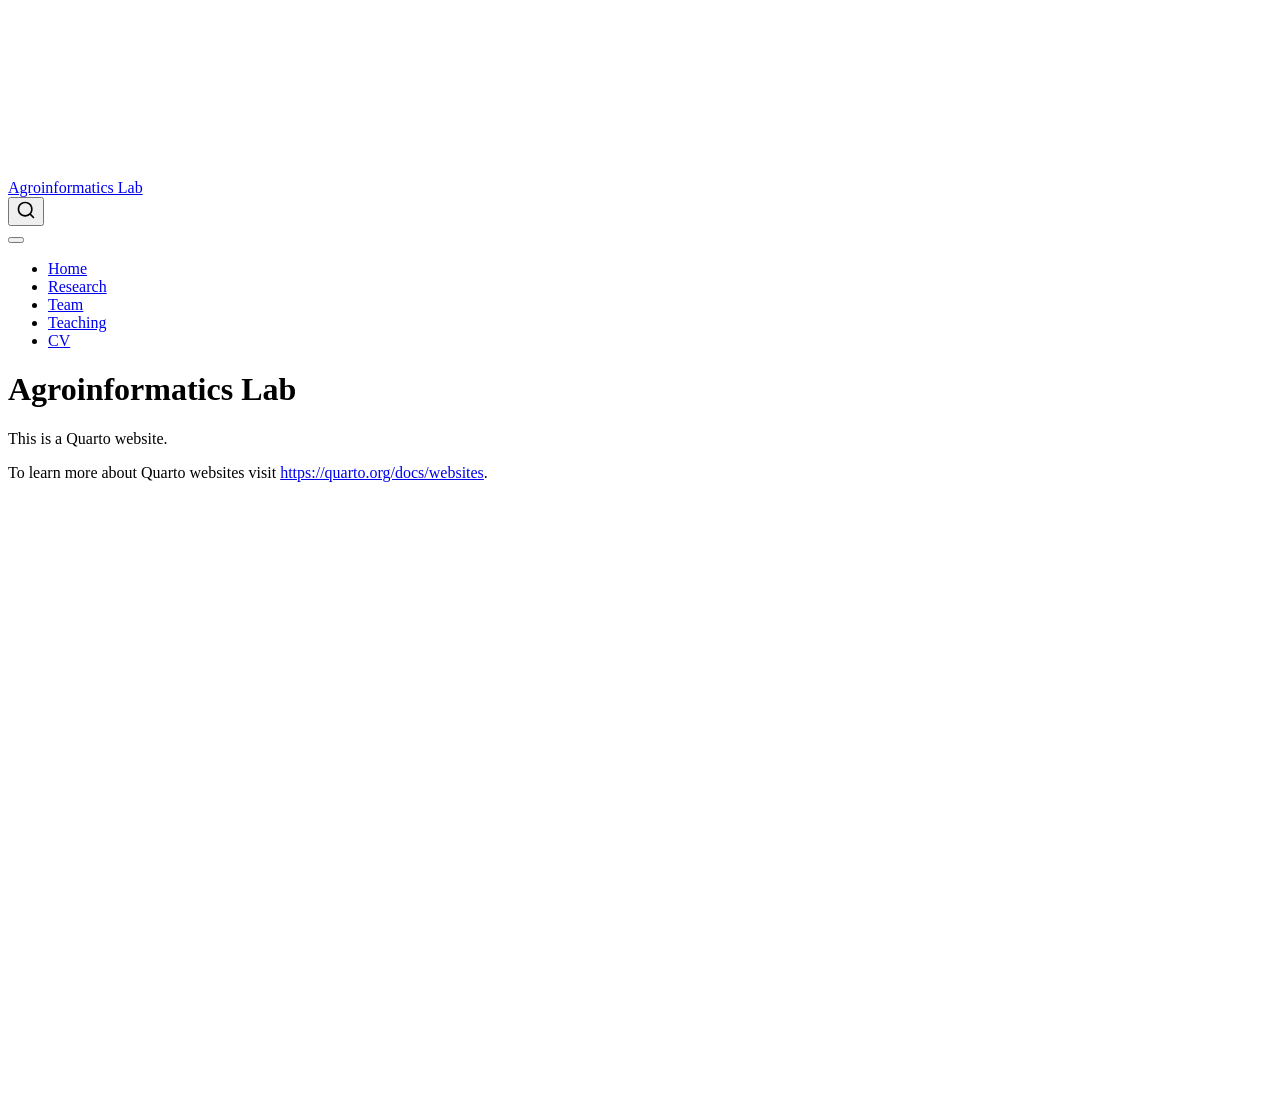
==== docs/index.html @ c08dc845 "Initial clean deployment" ====
<!DOCTYPE html>
<html xmlns="http://www.w3.org/1999/xhtml" lang="en" xml:lang="en"><head>

<meta charset="utf-8">
<meta name="generator" content="quarto-1.8.27">

<meta name="viewport" content="width=device-width, initial-scale=1.0, user-scalable=yes">


<title>Agroinformatics Lab</title>
<style>
code{white-space: pre-wrap;}
span.smallcaps{font-variant: small-caps;}
div.columns{display: flex; gap: min(4vw, 1.5em);}
div.column{flex: auto; overflow-x: auto;}
div.hanging-indent{margin-left: 1.5em; text-indent: -1.5em;}
ul.task-list{list-style: none;}
ul.task-list li input[type="checkbox"] {
  width: 0.8em;
  margin: 0 0.8em 0.2em -1em; /* quarto-specific, see https://github.com/quarto-dev/quarto-cli/issues/4556 */ 
  vertical-align: middle;
}
</style>


<script src="site_libs/quarto-nav/quarto-nav.js"></script>
<script src="site_libs/quarto-nav/headroom.min.js"></script>
<script src="site_libs/clipboard/clipboard.min.js"></script>
<script src="site_libs/quarto-search/autocomplete.umd.js"></script>
<script src="site_libs/quarto-search/fuse.min.js"></script>
<script src="site_libs/quarto-search/quarto-search.js"></script>
<meta name="quarto:offset" content="./">
<script src="site_libs/quarto-html/quarto.js" type="module"></script>
<script src="site_libs/quarto-html/tabsets/tabsets.js" type="module"></script>
<script src="site_libs/quarto-html/axe/axe-check.js" type="module"></script>
<script src="site_libs/quarto-html/popper.min.js"></script>
<script src="site_libs/quarto-html/tippy.umd.min.js"></script>
<script src="site_libs/quarto-html/anchor.min.js"></script>
<link href="site_libs/quarto-html/tippy.css" rel="stylesheet">
<link href="site_libs/quarto-html/quarto-syntax-highlighting-ed96de9b727972fe78a7b5d16c58bf87.css" rel="stylesheet" id="quarto-text-highlighting-styles">
<script src="site_libs/bootstrap/bootstrap.min.js"></script>
<link href="site_libs/bootstrap/bootstrap-icons.css" rel="stylesheet">
<link href="site_libs/bootstrap/bootstrap-5b4ad623e5705c0698d39aec6f10cf02.min.css" rel="stylesheet" append-hash="true" id="quarto-bootstrap" data-mode="light">
<script id="quarto-search-options" type="application/json">{
  "location": "navbar",
  "copy-button": false,
  "collapse-after": 3,
  "panel-placement": "end",
  "type": "overlay",
  "limit": 50,
  "keyboard-shortcut": [
    "f",
    "/",
    "s"
  ],
  "show-item-context": false,
  "language": {
    "search-no-results-text": "No results",
    "search-matching-documents-text": "matching documents",
    "search-copy-link-title": "Copy link to search",
    "search-hide-matches-text": "Hide additional matches",
    "search-more-match-text": "more match in this document",
    "search-more-matches-text": "more matches in this document",
    "search-clear-button-title": "Clear",
    "search-text-placeholder": "",
    "search-detached-cancel-button-title": "Cancel",
    "search-submit-button-title": "Submit",
    "search-label": "Search"
  }
}</script>
<style>html{ scroll-behavior: smooth; }</style>


</head>

<body class="nav-fixed fullcontent quarto-light">

<div id="quarto-search-results"></div>
  <header id="quarto-header" class="headroom fixed-top">
    <nav class="navbar navbar-expand-lg " data-bs-theme="dark">
      <div class="navbar-container container-fluid">
      <div class="navbar-brand-container mx-auto">
    <a class="navbar-brand" href="./index.html">
    <span class="navbar-title">Agroinformatics Lab</span>
    </a>
  </div>
            <div id="quarto-search" class="" title="Search"></div>
          <button class="navbar-toggler" type="button" data-bs-toggle="collapse" data-bs-target="#navbarCollapse" aria-controls="navbarCollapse" role="menu" aria-expanded="false" aria-label="Toggle navigation" onclick="if (window.quartoToggleHeadroom) { window.quartoToggleHeadroom(); }">
  <span class="navbar-toggler-icon"></span>
</button>
          <div class="collapse navbar-collapse" id="navbarCollapse">
            <ul class="navbar-nav navbar-nav-scroll me-auto">
  <li class="nav-item">
    <a class="nav-link active" href="./index.html" aria-current="page"> 
<span class="menu-text">Home</span></a>
  </li>  
  <li class="nav-item">
    <a class="nav-link" href="./research/index.qmd"> 
<span class="menu-text">Research</span></a>
  </li>  
  <li class="nav-item">
    <a class="nav-link" href="./team/index.html"> 
<span class="menu-text">Team</span></a>
  </li>  
  <li class="nav-item">
    <a class="nav-link" href="./teaching/index.qmd"> 
<span class="menu-text">Teaching</span></a>
  </li>  
  <li class="nav-item">
    <a class="nav-link" href="https://agroinformatics.github.io/cv_NFM/"> 
<span class="menu-text">CV</span></a>
  </li>  
</ul>
          </div> <!-- /navcollapse -->
            <div class="quarto-navbar-tools">
</div>
      </div> <!-- /container-fluid -->
    </nav>
</header>
<!-- content -->
<div id="quarto-content" class="quarto-container page-columns page-rows-contents page-layout-article page-navbar">
<!-- sidebar -->
<!-- margin-sidebar -->
    
<!-- main -->
<main class="content" id="quarto-document-content">

<header id="title-block-header" class="quarto-title-block default">
<div class="quarto-title">
<h1 class="title">Agroinformatics Lab</h1>
</div>



<div class="quarto-title-meta">

    
  
    
  </div>
  


</header>


<p>This is a Quarto website.</p>
<p>To learn more about Quarto websites visit <a href="https://quarto.org/docs/websites" class="uri">https://quarto.org/docs/websites</a>.</p>



</main> <!-- /main -->
<script id="quarto-html-after-body" type="application/javascript">
  window.document.addEventListener("DOMContentLoaded", function (event) {
    const icon = "";
    const anchorJS = new window.AnchorJS();
    anchorJS.options = {
      placement: 'right',
      icon: icon
    };
    anchorJS.add('.anchored');
    const isCodeAnnotation = (el) => {
      for (const clz of el.classList) {
        if (clz.startsWith('code-annotation-')) {                     
          return true;
        }
      }
      return false;
    }
    const onCopySuccess = function(e) {
      // button target
      const button = e.trigger;
      // don't keep focus
      button.blur();
      // flash "checked"
      button.classList.add('code-copy-button-checked');
      var currentTitle = button.getAttribute("title");
      button.setAttribute("title", "Copied!");
      let tooltip;
      if (window.bootstrap) {
        button.setAttribute("data-bs-toggle", "tooltip");
        button.setAttribute("data-bs-placement", "left");
        button.setAttribute("data-bs-title", "Copied!");
        tooltip = new bootstrap.Tooltip(button, 
          { trigger: "manual", 
            customClass: "code-copy-button-tooltip",
            offset: [0, -8]});
        tooltip.show();    
      }
      setTimeout(function() {
        if (tooltip) {
          tooltip.hide();
          button.removeAttribute("data-bs-title");
          button.removeAttribute("data-bs-toggle");
          button.removeAttribute("data-bs-placement");
        }
        button.setAttribute("title", currentTitle);
        button.classList.remove('code-copy-button-checked');
      }, 1000);
      // clear code selection
      e.clearSelection();
    }
    const getTextToCopy = function(trigger) {
      const outerScaffold = trigger.parentElement.cloneNode(true);
      const codeEl = outerScaffold.querySelector('code');
      for (const childEl of codeEl.children) {
        if (isCodeAnnotation(childEl)) {
          childEl.remove();
        }
      }
      return codeEl.innerText;
    }
    const clipboard = new window.ClipboardJS('.code-copy-button:not([data-in-quarto-modal])', {
      text: getTextToCopy
    });
    clipboard.on('success', onCopySuccess);
    if (window.document.getElementById('quarto-embedded-source-code-modal')) {
      const clipboardModal = new window.ClipboardJS('.code-copy-button[data-in-quarto-modal]', {
        text: getTextToCopy,
        container: window.document.getElementById('quarto-embedded-source-code-modal')
      });
      clipboardModal.on('success', onCopySuccess);
    }
      var localhostRegex = new RegExp(/^(?:http|https):\/\/localhost\:?[0-9]*\//);
      var mailtoRegex = new RegExp(/^mailto:/);
        var filterRegex = new RegExp("https:\/\/agroinformatics\.github\.io\/agroinformatics\/");
      var isInternal = (href) => {
          return filterRegex.test(href) || localhostRegex.test(href) || mailtoRegex.test(href);
      }
      // Inspect non-navigation links and adorn them if external
     var links = window.document.querySelectorAll('a[href]:not(.nav-link):not(.navbar-brand):not(.toc-action):not(.sidebar-link):not(.sidebar-item-toggle):not(.pagination-link):not(.no-external):not([aria-hidden]):not(.dropdown-item):not(.quarto-navigation-tool):not(.about-link)');
      for (var i=0; i<links.length; i++) {
        const link = links[i];
        if (!isInternal(link.href)) {
          // undo the damage that might have been done by quarto-nav.js in the case of
          // links that we want to consider external
          if (link.dataset.originalHref !== undefined) {
            link.href = link.dataset.originalHref;
          }
        }
      }
    function tippyHover(el, contentFn, onTriggerFn, onUntriggerFn) {
      const config = {
        allowHTML: true,
        maxWidth: 500,
        delay: 100,
        arrow: false,
        appendTo: function(el) {
            return el.parentElement;
        },
        interactive: true,
        interactiveBorder: 10,
        theme: 'quarto',
        placement: 'bottom-start',
      };
      if (contentFn) {
        config.content = contentFn;
      }
      if (onTriggerFn) {
        config.onTrigger = onTriggerFn;
      }
      if (onUntriggerFn) {
        config.onUntrigger = onUntriggerFn;
      }
      window.tippy(el, config); 
    }
    const noterefs = window.document.querySelectorAll('a[role="doc-noteref"]');
    for (var i=0; i<noterefs.length; i++) {
      const ref = noterefs[i];
      tippyHover(ref, function() {
        // use id or data attribute instead here
        let href = ref.getAttribute('data-footnote-href') || ref.getAttribute('href');
        try { href = new URL(href).hash; } catch {}
        const id = href.replace(/^#\/?/, "");
        const note = window.document.getElementById(id);
        if (note) {
          return note.innerHTML;
        } else {
          return "";
        }
      });
    }
    const xrefs = window.document.querySelectorAll('a.quarto-xref');
    const processXRef = (id, note) => {
      // Strip column container classes
      const stripColumnClz = (el) => {
        el.classList.remove("page-full", "page-columns");
        if (el.children) {
          for (const child of el.children) {
            stripColumnClz(child);
          }
        }
      }
      stripColumnClz(note)
      if (id === null || id.startsWith('sec-')) {
        // Special case sections, only their first couple elements
        const container = document.createElement("div");
        if (note.children && note.children.length > 2) {
          container.appendChild(note.children[0].cloneNode(true));
          for (let i = 1; i < note.children.length; i++) {
            const child = note.children[i];
            if (child.tagName === "P" && child.innerText === "") {
              continue;
            } else {
              container.appendChild(child.cloneNode(true));
              break;
            }
          }
          if (window.Quarto?.typesetMath) {
            window.Quarto.typesetMath(container);
          }
          return container.innerHTML
        } else {
          if (window.Quarto?.typesetMath) {
            window.Quarto.typesetMath(note);
          }
          return note.innerHTML;
        }
      } else {
        // Remove any anchor links if they are present
        const anchorLink = note.querySelector('a.anchorjs-link');
        if (anchorLink) {
          anchorLink.remove();
        }
        if (window.Quarto?.typesetMath) {
          window.Quarto.typesetMath(note);
        }
        if (note.classList.contains("callout")) {
          return note.outerHTML;
        } else {
          return note.innerHTML;
        }
      }
    }
    for (var i=0; i<xrefs.length; i++) {
      const xref = xrefs[i];
      tippyHover(xref, undefined, function(instance) {
        instance.disable();
        let url = xref.getAttribute('href');
        let hash = undefined; 
        if (url.startsWith('#')) {
          hash = url;
        } else {
          try { hash = new URL(url).hash; } catch {}
        }
        if (hash) {
          const id = hash.replace(/^#\/?/, "");
          const note = window.document.getElementById(id);
          if (note !== null) {
            try {
              const html = processXRef(id, note.cloneNode(true));
              instance.setContent(html);
            } finally {
              instance.enable();
              instance.show();
            }
          } else {
            // See if we can fetch this
            fetch(url.split('#')[0])
            .then(res => res.text())
            .then(html => {
              const parser = new DOMParser();
              const htmlDoc = parser.parseFromString(html, "text/html");
              const note = htmlDoc.getElementById(id);
              if (note !== null) {
                const html = processXRef(id, note);
                instance.setContent(html);
              } 
            }).finally(() => {
              instance.enable();
              instance.show();
            });
          }
        } else {
          // See if we can fetch a full url (with no hash to target)
          // This is a special case and we should probably do some content thinning / targeting
          fetch(url)
          .then(res => res.text())
          .then(html => {
            const parser = new DOMParser();
            const htmlDoc = parser.parseFromString(html, "text/html");
            const note = htmlDoc.querySelector('main.content');
            if (note !== null) {
              // This should only happen for chapter cross references
              // (since there is no id in the URL)
              // remove the first header
              if (note.children.length > 0 && note.children[0].tagName === "HEADER") {
                note.children[0].remove();
              }
              const html = processXRef(null, note);
              instance.setContent(html);
            } 
          }).finally(() => {
            instance.enable();
            instance.show();
          });
        }
      }, function(instance) {
      });
    }
        let selectedAnnoteEl;
        const selectorForAnnotation = ( cell, annotation) => {
          let cellAttr = 'data-code-cell="' + cell + '"';
          let lineAttr = 'data-code-annotation="' +  annotation + '"';
          const selector = 'span[' + cellAttr + '][' + lineAttr + ']';
          return selector;
        }
        const selectCodeLines = (annoteEl) => {
          const doc = window.document;
          const targetCell = annoteEl.getAttribute("data-target-cell");
          const targetAnnotation = annoteEl.getAttribute("data-target-annotation");
          const annoteSpan = window.document.querySelector(selectorForAnnotation(targetCell, targetAnnotation));
          const lines = annoteSpan.getAttribute("data-code-lines").split(",");
          const lineIds = lines.map((line) => {
            return targetCell + "-" + line;
          })
          let top = null;
          let height = null;
          let parent = null;
          if (lineIds.length > 0) {
              //compute the position of the single el (top and bottom and make a div)
              const el = window.document.getElementById(lineIds[0]);
              top = el.offsetTop;
              height = el.offsetHeight;
              parent = el.parentElement.parentElement;
            if (lineIds.length > 1) {
              const lastEl = window.document.getElementById(lineIds[lineIds.length - 1]);
              const bottom = lastEl.offsetTop + lastEl.offsetHeight;
              height = bottom - top;
            }
            if (top !== null && height !== null && parent !== null) {
              // cook up a div (if necessary) and position it 
              let div = window.document.getElementById("code-annotation-line-highlight");
              if (div === null) {
                div = window.document.createElement("div");
                div.setAttribute("id", "code-annotation-line-highlight");
                div.style.position = 'absolute';
                parent.appendChild(div);
              }
              div.style.top = top - 2 + "px";
              div.style.height = height + 4 + "px";
              div.style.left = 0;
              let gutterDiv = window.document.getElementById("code-annotation-line-highlight-gutter");
              if (gutterDiv === null) {
                gutterDiv = window.document.createElement("div");
                gutterDiv.setAttribute("id", "code-annotation-line-highlight-gutter");
                gutterDiv.style.position = 'absolute';
                const codeCell = window.document.getElementById(targetCell);
                const gutter = codeCell.querySelector('.code-annotation-gutter');
                gutter.appendChild(gutterDiv);
              }
              gutterDiv.style.top = top - 2 + "px";
              gutterDiv.style.height = height + 4 + "px";
            }
            selectedAnnoteEl = annoteEl;
          }
        };
        const unselectCodeLines = () => {
          const elementsIds = ["code-annotation-line-highlight", "code-annotation-line-highlight-gutter"];
          elementsIds.forEach((elId) => {
            const div = window.document.getElementById(elId);
            if (div) {
              div.remove();
            }
          });
          selectedAnnoteEl = undefined;
        };
          // Handle positioning of the toggle
      window.addEventListener(
        "resize",
        throttle(() => {
          elRect = undefined;
          if (selectedAnnoteEl) {
            selectCodeLines(selectedAnnoteEl);
          }
        }, 10)
      );
      function throttle(fn, ms) {
      let throttle = false;
      let timer;
        return (...args) => {
          if(!throttle) { // first call gets through
              fn.apply(this, args);
              throttle = true;
          } else { // all the others get throttled
              if(timer) clearTimeout(timer); // cancel #2
              timer = setTimeout(() => {
                fn.apply(this, args);
                timer = throttle = false;
              }, ms);
          }
        };
      }
        // Attach click handler to the DT
        const annoteDls = window.document.querySelectorAll('dt[data-target-cell]');
        for (const annoteDlNode of annoteDls) {
          annoteDlNode.addEventListener('click', (event) => {
            const clickedEl = event.target;
            if (clickedEl !== selectedAnnoteEl) {
              unselectCodeLines();
              const activeEl = window.document.querySelector('dt[data-target-cell].code-annotation-active');
              if (activeEl) {
                activeEl.classList.remove('code-annotation-active');
              }
              selectCodeLines(clickedEl);
              clickedEl.classList.add('code-annotation-active');
            } else {
              // Unselect the line
              unselectCodeLines();
              clickedEl.classList.remove('code-annotation-active');
            }
          });
        }
    const findCites = (el) => {
      const parentEl = el.parentElement;
      if (parentEl) {
        const cites = parentEl.dataset.cites;
        if (cites) {
          return {
            el,
            cites: cites.split(' ')
          };
        } else {
          return findCites(el.parentElement)
        }
      } else {
        return undefined;
      }
    };
    var bibliorefs = window.document.querySelectorAll('a[role="doc-biblioref"]');
    for (var i=0; i<bibliorefs.length; i++) {
      const ref = bibliorefs[i];
      const citeInfo = findCites(ref);
      if (citeInfo) {
        tippyHover(citeInfo.el, function() {
          var popup = window.document.createElement('div');
          citeInfo.cites.forEach(function(cite) {
            var citeDiv = window.document.createElement('div');
            citeDiv.classList.add('hanging-indent');
            citeDiv.classList.add('csl-entry');
            var biblioDiv = window.document.getElementById('ref-' + cite);
            if (biblioDiv) {
              citeDiv.innerHTML = biblioDiv.innerHTML;
            }
            popup.appendChild(citeDiv);
          });
          return popup.innerHTML;
        });
      }
    }
  });
  </script>
</div> <!-- /content -->




<script src="site_libs/quarto-html/zenscroll-min.js"></script>
</body></html>
---- docs/site_libs/quarto-html/tippy.css ----
.tippy-box[data-animation=fade][data-state=hidden]{opacity:0}[data-tippy-root]{max-width:calc(100vw - 10px)}.tippy-box{position:relative;background-color:#333;color:#fff;border-radius:4px;font-size:14px;line-height:1.4;white-space:normal;outline:0;transition-property:transform,visibility,opacity}.tippy-box[data-placement^=top]>.tippy-arrow{bottom:0}.tippy-box[data-placement^=top]>.tippy-arrow:before{bottom:-7px;left:0;border-width:8px 8px 0;border-top-color:initial;transform-origin:center top}.tippy-box[data-placement^=bottom]>.tippy-arrow{top:0}.tippy-box[data-placement^=bottom]>.tippy-arrow:before{top:-7px;left:0;border-width:0 8px 8px;border-bottom-color:initial;transform-origin:center bottom}.tippy-box[data-placement^=left]>.tippy-arrow{right:0}.tippy-box[data-placement^=left]>.tippy-arrow:before{border-width:8px 0 8px 8px;border-left-color:initial;right:-7px;transform-origin:center left}.tippy-box[data-placement^=right]>.tippy-arrow{left:0}.tippy-box[data-placement^=right]>.tippy-arrow:before{left:-7px;border-width:8px 8px 8px 0;border-right-color:initial;transform-origin:center right}.tippy-box[data-inertia][data-state=visible]{transition-timing-function:cubic-bezier(.54,1.5,.38,1.11)}.tippy-arrow{width:16px;height:16px;color:#333}.tippy-arrow:before{content:"";position:absolute;border-color:transparent;border-style:solid}.tippy-content{position:relative;padding:5px 9px;z-index:1}
---- docs/site_libs/quarto-html/quarto-syntax-highlighting-ed96de9b727972fe78a7b5d16c58bf87.css ----
/* quarto syntax highlight colors */
:root {
  --quarto-hl-ot-color: #003B4F;
  --quarto-hl-at-color: #657422;
  --quarto-hl-ss-color: #20794D;
  --quarto-hl-an-color: #5E5E5E;
  --quarto-hl-fu-color: #4758AB;
  --quarto-hl-st-color: #20794D;
  --quarto-hl-cf-color: #003B4F;
  --quarto-hl-op-color: #5E5E5E;
  --quarto-hl-er-color: #AD0000;
  --quarto-hl-bn-color: #AD0000;
  --quarto-hl-al-color: #AD0000;
  --quarto-hl-va-color: #111111;
  --quarto-hl-bu-color: inherit;
  --quarto-hl-ex-color: inherit;
  --quarto-hl-pp-color: #AD0000;
  --quarto-hl-in-color: #5E5E5E;
  --quarto-hl-vs-color: #20794D;
  --quarto-hl-wa-color: #5E5E5E;
  --quarto-hl-do-color: #5E5E5E;
  --quarto-hl-im-color: #00769E;
  --quarto-hl-ch-color: #20794D;
  --quarto-hl-dt-color: #AD0000;
  --quarto-hl-fl-color: #AD0000;
  --quarto-hl-co-color: #5E5E5E;
  --quarto-hl-cv-color: #5E5E5E;
  --quarto-hl-cn-color: #8f5902;
  --quarto-hl-sc-color: #5E5E5E;
  --quarto-hl-dv-color: #AD0000;
  --quarto-hl-kw-color: #003B4F;
}

/* other quarto variables */
:root {
  --quarto-font-monospace: SFMono-Regular, Menlo, Monaco, Consolas, "Liberation Mono", "Courier New", monospace;
}

/* syntax highlight based on Pandoc's rules */
pre > code.sourceCode > span {
  color: #003B4F;
}

code.sourceCode > span {
  color: #003B4F;
}

div.sourceCode,
div.sourceCode pre.sourceCode {
  color: #003B4F;
}

/* Normal */
code span {
  color: #003B4F;
}

/* Alert */
code span.al {
  color: #AD0000;
  font-style: inherit;
}

/* Annotation */
code span.an {
  color: #5E5E5E;
  font-style: inherit;
}

/* Attribute */
code span.at {
  color: #657422;
  font-style: inherit;
}

/* BaseN */
code span.bn {
  color: #AD0000;
  font-style: inherit;
}

/* BuiltIn */
code span.bu {
  font-style: inherit;
}

/* ControlFlow */
code span.cf {
  color: #003B4F;
  font-weight: bold;
  font-style: inherit;
}

/* Char */
code span.ch {
  color: #20794D;
  font-style: inherit;
}

/* Constant */
code span.cn {
  color: #8f5902;
  font-style: inherit;
}

/* Comment */
code span.co {
  color: #5E5E5E;
  font-style: inherit;
}

/* CommentVar */
code span.cv {
  color: #5E5E5E;
  font-style: italic;
}

/* Documentation */
code span.do {
  color: #5E5E5E;
  font-style: italic;
}

/* DataType */
code span.dt {
  color: #AD0000;
  font-style: inherit;
}

/* DecVal */
code span.dv {
  color: #AD0000;
  font-style: inherit;
}

/* Error */
code span.er {
  color: #AD0000;
  font-style: inherit;
}

/* Extension */
code span.ex {
  font-style: inherit;
}

/* Float */
code span.fl {
  color: #AD0000;
  font-style: inherit;
}

/* Function */
code span.fu {
  color: #4758AB;
  font-style: inherit;
}

/* Import */
code span.im {
  color: #00769E;
  font-style: inherit;
}

/* Information */
code span.in {
  color: #5E5E5E;
  font-style: inherit;
}

/* Keyword */
code span.kw {
  color: #003B4F;
  font-weight: bold;
  font-style: inherit;
}

/* Operator */
code span.op {
  color: #5E5E5E;
  font-style: inherit;
}

/* Other */
code span.ot {
  color: #003B4F;
  font-style: inherit;
}

/* Preprocessor */
code span.pp {
  color: #AD0000;
  font-style: inherit;
}

/* SpecialChar */
code span.sc {
  color: #5E5E5E;
  font-style: inherit;
}

/* SpecialString */
code span.ss {
  color: #20794D;
  font-style: inherit;
}

/* String */
code span.st {
  color: #20794D;
  font-style: inherit;
}

/* Variable */
code span.va {
  color: #111111;
  font-style: inherit;
}

/* VerbatimString */
code span.vs {
  color: #20794D;
  font-style: inherit;
}

/* Warning */
code span.wa {
  color: #5E5E5E;
  font-style: italic;
}

.prevent-inlining {
  content: "</";
}

/*# sourceMappingURL=0920dd6d7437995b8cdf7429764427b1.css.map */
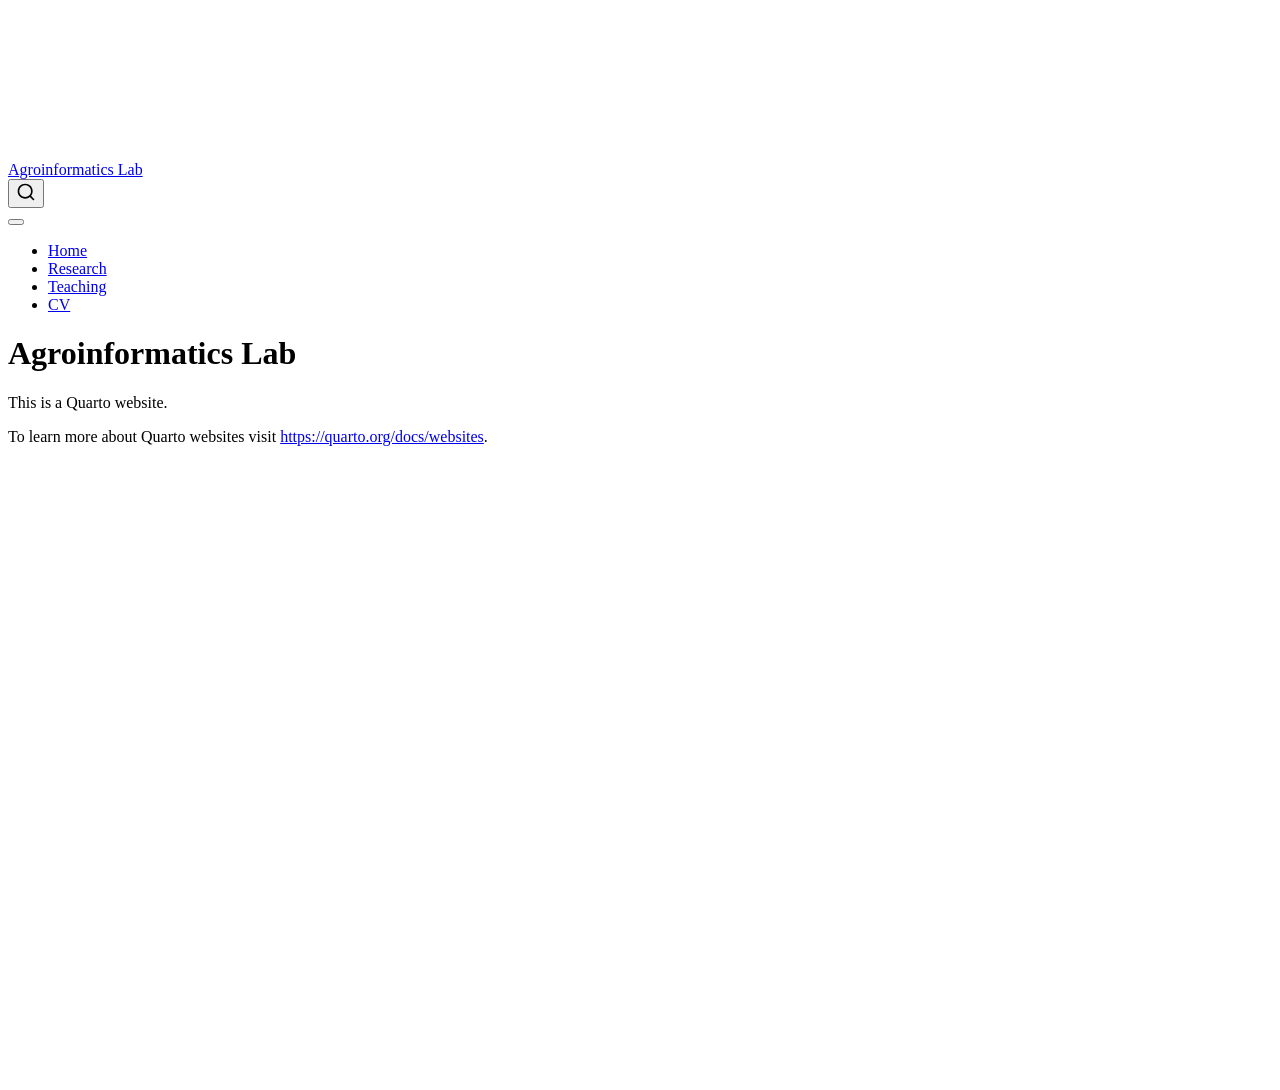
==== commit 707e348a: "Deploy clean Quarto build" ====
--- a/docs/index.html
+++ b/docs/index.html
@@ -91,23 +91,19 @@
           <div class="collapse navbar-collapse" id="navbarCollapse">
             <ul class="navbar-nav navbar-nav-scroll me-auto">
   <li class="nav-item">
-    <a class="nav-link active" href="./index.html" aria-current="page"> 
+    <a class="nav-link" href="//index.html"> 
 <span class="menu-text">Home</span></a>
   </li>  
   <li class="nav-item">
-    <a class="nav-link" href="./research/index.qmd"> 
+    <a class="nav-link" href="//research/index.html"> 
 <span class="menu-text">Research</span></a>
   </li>  
   <li class="nav-item">
-    <a class="nav-link" href="./team/index.html"> 
-<span class="menu-text">Team</span></a>
-  </li>  
-  <li class="nav-item">
-    <a class="nav-link" href="./teaching/index.qmd"> 
+    <a class="nav-link" href="//teaching/index.html"> 
 <span class="menu-text">Teaching</span></a>
   </li>  
   <li class="nav-item">
-    <a class="nav-link" href="https://agroinformatics.github.io/cv_NFM/"> 
+    <a class="nav-link" href="./cv.qmd"> 
 <span class="menu-text">CV</span></a>
   </li>  
 </ul>
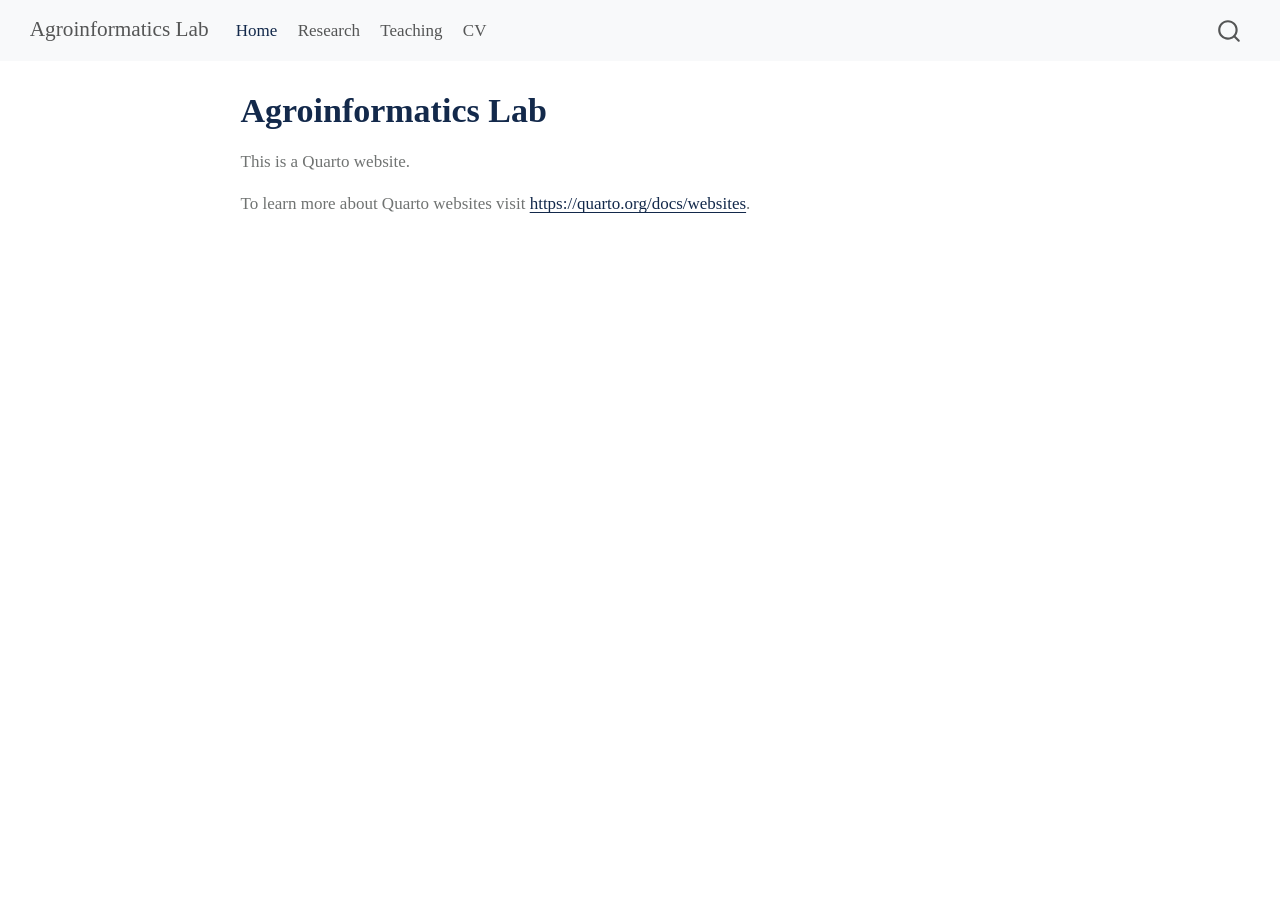
==== commit d3b4bafd: "Migrate color matrix to SCSS and restore build" ====
--- a/docs/index.html
+++ b/docs/index.html
@@ -37,10 +37,14 @@
 <script src="site_libs/quarto-html/tippy.umd.min.js"></script>
 <script src="site_libs/quarto-html/anchor.min.js"></script>
 <link href="site_libs/quarto-html/tippy.css" rel="stylesheet">
-<link href="site_libs/quarto-html/quarto-syntax-highlighting-ed96de9b727972fe78a7b5d16c58bf87.css" rel="stylesheet" id="quarto-text-highlighting-styles">
+<link href="site_libs/quarto-html/quarto-syntax-highlighting-ed96de9b727972fe78a7b5d16c58bf87.css" rel="stylesheet" class="quarto-color-scheme" id="quarto-text-highlighting-styles">
+<link href="site_libs/quarto-html/quarto-syntax-highlighting-dark-4d9afe2b8d18ee9fa5d0d57b5ed4214d.css" rel="stylesheet" class="quarto-color-scheme quarto-color-alternate" id="quarto-text-highlighting-styles">
+<link href="site_libs/quarto-html/quarto-syntax-highlighting-ed96de9b727972fe78a7b5d16c58bf87.css" rel="stylesheet" class="quarto-color-scheme-extra" id="quarto-text-highlighting-styles">
 <script src="site_libs/bootstrap/bootstrap.min.js"></script>
 <link href="site_libs/bootstrap/bootstrap-icons.css" rel="stylesheet">
-<link href="site_libs/bootstrap/bootstrap-5b4ad623e5705c0698d39aec6f10cf02.min.css" rel="stylesheet" append-hash="true" id="quarto-bootstrap" data-mode="light">
+<link href="site_libs/bootstrap/bootstrap-f86c1df57e2f33e28071ae39656c592e.min.css" rel="stylesheet" append-hash="true" class="quarto-color-scheme" id="quarto-bootstrap" data-mode="light">
+<link href="site_libs/bootstrap/bootstrap-dark-f86c1df57e2f33e28071ae39656c592e.min.css" rel="stylesheet" append-hash="true" class="quarto-color-scheme quarto-color-alternate" id="quarto-bootstrap" data-mode="light">
+<link href="site_libs/bootstrap/bootstrap-f86c1df57e2f33e28071ae39656c592e.min.css" rel="stylesheet" append-hash="true" class="quarto-color-scheme-extra" id="quarto-bootstrap" data-mode="light">
 <script id="quarto-search-options" type="application/json">{
   "location": "navbar",
   "copy-button": false,
@@ -91,15 +95,15 @@
           <div class="collapse navbar-collapse" id="navbarCollapse">
             <ul class="navbar-nav navbar-nav-scroll me-auto">
   <li class="nav-item">
-    <a class="nav-link" href="//index.html"> 
+    <a class="nav-link active" href="./index.html" aria-current="page"> 
 <span class="menu-text">Home</span></a>
   </li>  
   <li class="nav-item">
-    <a class="nav-link" href="//research/index.html"> 
+    <a class="nav-link" href="./research/index.html"> 
 <span class="menu-text">Research</span></a>
   </li>  
   <li class="nav-item">
-    <a class="nav-link" href="//teaching/index.html"> 
+    <a class="nav-link" href="./teaching/index.html"> 
 <span class="menu-text">Teaching</span></a>
   </li>  
   <li class="nav-item">
--- a/docs/site_libs/quarto-html/quarto-syntax-highlighting-dark-4d9afe2b8d18ee9fa5d0d57b5ed4214d.css
+++ b/docs/site_libs/quarto-html/quarto-syntax-highlighting-dark-4d9afe2b8d18ee9fa5d0d57b5ed4214d.css
@@ -0,0 +1,219 @@
+/* quarto syntax highlight colors */
+:root {
+  --quarto-hl-al-color: #f07178;
+  --quarto-hl-an-color: #d4d0ab;
+  --quarto-hl-at-color: #00e0e0;
+  --quarto-hl-bn-color: #d4d0ab;
+  --quarto-hl-bu-color: #abe338;
+  --quarto-hl-ch-color: #abe338;
+  --quarto-hl-co-color: #f8f8f2;
+  --quarto-hl-cv-color: #ffd700;
+  --quarto-hl-cn-color: #ffd700;
+  --quarto-hl-cf-color: #ffa07a;
+  --quarto-hl-dt-color: #ffa07a;
+  --quarto-hl-dv-color: #d4d0ab;
+  --quarto-hl-do-color: #f8f8f2;
+  --quarto-hl-er-color: #f07178;
+  --quarto-hl-ex-color: #00e0e0;
+  --quarto-hl-fl-color: #d4d0ab;
+  --quarto-hl-fu-color: #ffa07a;
+  --quarto-hl-im-color: #abe338;
+  --quarto-hl-in-color: #d4d0ab;
+  --quarto-hl-kw-color: #ffa07a;
+  --quarto-hl-op-color: #ffa07a;
+  --quarto-hl-ot-color: #00e0e0;
+  --quarto-hl-pp-color: #dcc6e0;
+  --quarto-hl-re-color: #00e0e0;
+  --quarto-hl-sc-color: #abe338;
+  --quarto-hl-ss-color: #abe338;
+  --quarto-hl-st-color: #abe338;
+  --quarto-hl-va-color: #00e0e0;
+  --quarto-hl-vs-color: #abe338;
+  --quarto-hl-wa-color: #dcc6e0;
+}
+
+/* other quarto variables */
+:root {
+  --quarto-font-monospace: SFMono-Regular, Menlo, Monaco, Consolas, "Liberation Mono", "Courier New", monospace;
+}
+
+/* syntax highlight based on Pandoc's rules */
+pre > code.sourceCode > span {
+  color: #f8f8f2;
+}
+
+code.sourceCode > span {
+  color: #f8f8f2;
+}
+
+div.sourceCode,
+div.sourceCode pre.sourceCode {
+  color: #f8f8f2;
+}
+
+/* Normal */
+code span {
+  color: #f8f8f2;
+}
+
+/* Alert */
+code span.al {
+  color: #f07178;
+}
+
+/* Annotation */
+code span.an {
+  color: #d4d0ab;
+}
+
+/* Attribute */
+code span.at {
+  color: #00e0e0;
+}
+
+/* BaseN */
+code span.bn {
+  color: #d4d0ab;
+}
+
+/* BuiltIn */
+code span.bu {
+  color: #abe338;
+}
+
+/* ControlFlow */
+code span.cf {
+  font-weight: bold;
+  color: #ffa07a;
+}
+
+/* Char */
+code span.ch {
+  color: #abe338;
+}
+
+/* Constant */
+code span.cn {
+  color: #ffd700;
+}
+
+/* Comment */
+code span.co {
+  font-style: italic;
+  color: #f8f8f2;
+}
+
+/* CommentVar */
+code span.cv {
+  color: #ffd700;
+}
+
+/* Documentation */
+code span.do {
+  color: #f8f8f2;
+}
+
+/* DataType */
+code span.dt {
+  color: #ffa07a;
+}
+
+/* DecVal */
+code span.dv {
+  color: #d4d0ab;
+}
+
+/* Error */
+code span.er {
+  color: #f07178;
+  text-decoration: underline;
+}
+
+/* Extension */
+code span.ex {
+  font-weight: bold;
+  color: #00e0e0;
+}
+
+/* Float */
+code span.fl {
+  color: #d4d0ab;
+}
+
+/* Function */
+code span.fu {
+  color: #ffa07a;
+}
+
+/* Import */
+code span.im {
+  color: #abe338;
+}
+
+/* Information */
+code span.in {
+  color: #d4d0ab;
+}
+
+/* Keyword */
+code span.kw {
+  font-weight: bold;
+  color: #ffa07a;
+}
+
+/* Operator */
+code span.op {
+  color: #ffa07a;
+}
+
+/* Other */
+code span.ot {
+  color: #00e0e0;
+}
+
+/* Preprocessor */
+code span.pp {
+  color: #dcc6e0;
+}
+
+/* RegionMarker */
+code span.re {
+  background-color: #f8f8f2;
+  color: #00e0e0;
+}
+
+/* SpecialChar */
+code span.sc {
+  color: #abe338;
+}
+
+/* SpecialString */
+code span.ss {
+  color: #abe338;
+}
+
+/* String */
+code span.st {
+  color: #abe338;
+}
+
+/* Variable */
+code span.va {
+  color: #00e0e0;
+}
+
+/* VerbatimString */
+code span.vs {
+  color: #abe338;
+}
+
+/* Warning */
+code span.wa {
+  color: #dcc6e0;
+}
+
+.prevent-inlining {
+  content: "</";
+}
+
+/*# sourceMappingURL=86edf53ecdff796acf02dbceed379426.css.map */
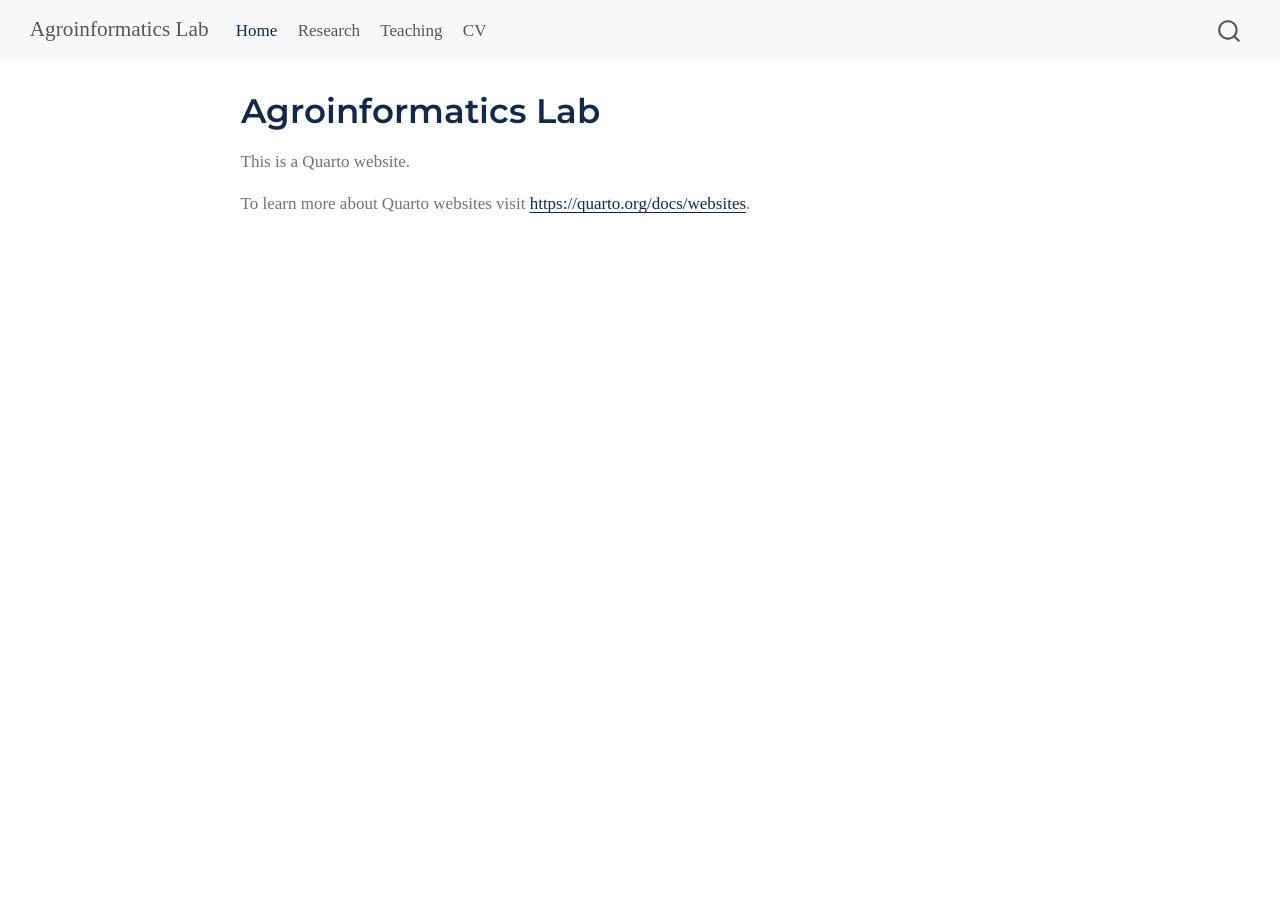
==== commit eed8c9c1: "Fix file paths and populate missing metadata" ====
--- a/docs/index.html
+++ b/docs/index.html
@@ -42,9 +42,9 @@
 <link href="site_libs/quarto-html/quarto-syntax-highlighting-ed96de9b727972fe78a7b5d16c58bf87.css" rel="stylesheet" class="quarto-color-scheme-extra" id="quarto-text-highlighting-styles">
 <script src="site_libs/bootstrap/bootstrap.min.js"></script>
 <link href="site_libs/bootstrap/bootstrap-icons.css" rel="stylesheet">
-<link href="site_libs/bootstrap/bootstrap-f86c1df57e2f33e28071ae39656c592e.min.css" rel="stylesheet" append-hash="true" class="quarto-color-scheme" id="quarto-bootstrap" data-mode="light">
-<link href="site_libs/bootstrap/bootstrap-dark-f86c1df57e2f33e28071ae39656c592e.min.css" rel="stylesheet" append-hash="true" class="quarto-color-scheme quarto-color-alternate" id="quarto-bootstrap" data-mode="light">
-<link href="site_libs/bootstrap/bootstrap-f86c1df57e2f33e28071ae39656c592e.min.css" rel="stylesheet" append-hash="true" class="quarto-color-scheme-extra" id="quarto-bootstrap" data-mode="light">
+<link href="site_libs/bootstrap/bootstrap-45a949c8b38bfdd632635e60168e59ac.min.css" rel="stylesheet" append-hash="true" class="quarto-color-scheme" id="quarto-bootstrap" data-mode="light">
+<link href="site_libs/bootstrap/bootstrap-dark-45a949c8b38bfdd632635e60168e59ac.min.css" rel="stylesheet" append-hash="true" class="quarto-color-scheme quarto-color-alternate" id="quarto-bootstrap" data-mode="light">
+<link href="site_libs/bootstrap/bootstrap-45a949c8b38bfdd632635e60168e59ac.min.css" rel="stylesheet" append-hash="true" class="quarto-color-scheme-extra" id="quarto-bootstrap" data-mode="light">
 <script id="quarto-search-options" type="application/json">{
   "location": "navbar",
   "copy-button": false,
